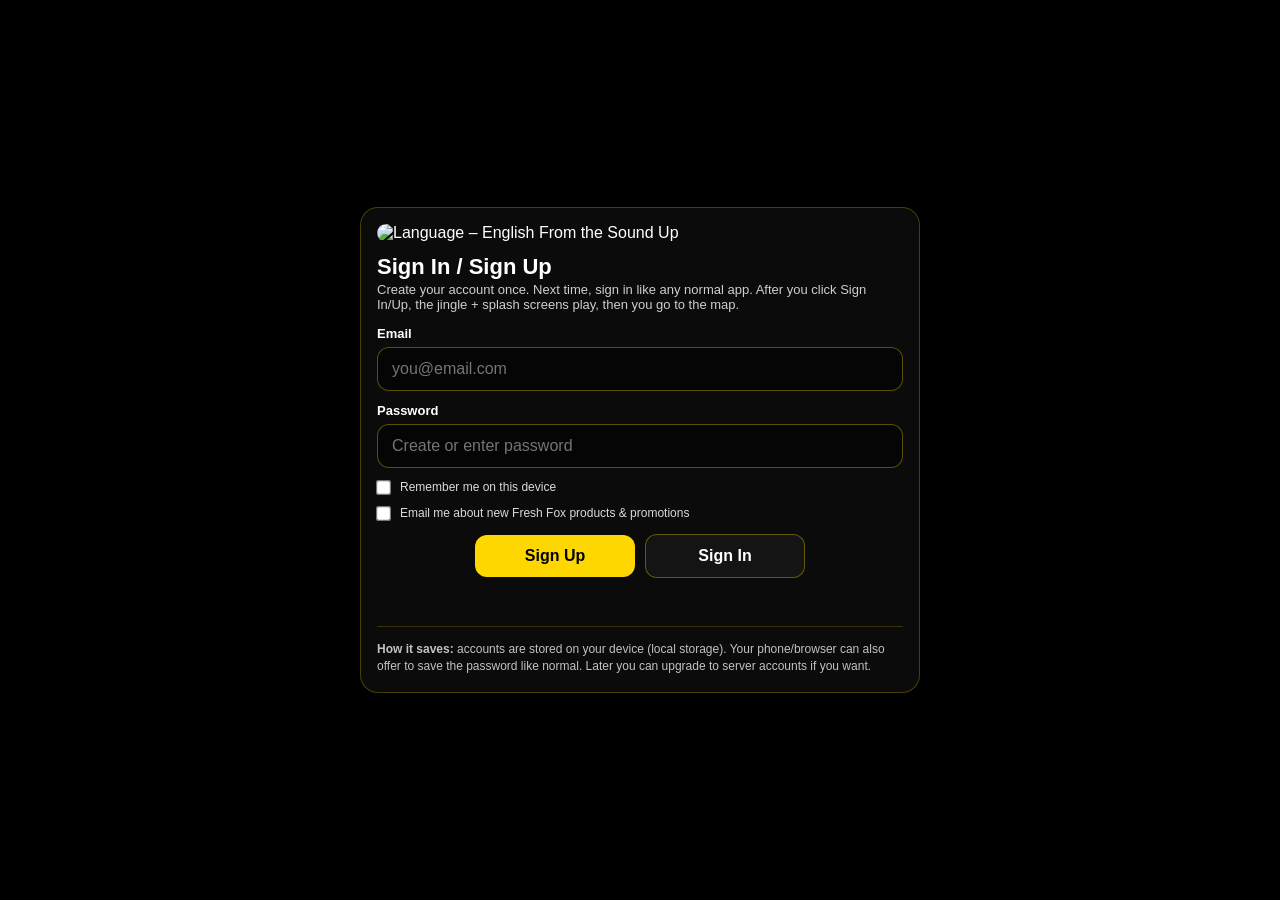
==== index.html @ e06a8e16 "Add files via upload" ====
<!doctype html>
<html lang="en">
<head>
  <meta charset="utf-8">
  <meta name="viewport" content="width=device-width, initial-scale=1">
  <title>Fresh Fox</title>

  <style>
    body{margin:0;background:#000;font-family:Arial,sans-serif}
    /* App frame */
    #appFrame{width:100%;height:100vh;border:0;display:block}

    /* Intro overlay */
    #introOverlay{
      position:fixed;inset:0;background:#000;z-index:9999;
      display:none;align-items:center;justify-content:center;
      overflow:hidden;
    }
    .introInner{
      width:100%;height:100%;
      display:flex;align-items:center;justify-content:center;
      position:relative;
    }
    .introImg{
      max-width:90vw;max-height:90vh;border-radius:18px;
      opacity:0;transform:scale(0.985);
      transition:opacity 700ms ease, transform 700ms ease;
      display:block;
    }
    .show .introImg{opacity:1;transform:scale(1)}
    .fadeOut .introImg{opacity:0;transform:scale(0.985)}

    /* Top-right controls (only during intro) */
    .introControls{
      position:absolute;top:14px;right:14px;
      display:flex;gap:10px;z-index:10000;
    }
    .ctrlBtn{
      padding:10px 14px;border-radius:12px;border:1px solid rgba(255,215,0,.35);
      background:rgba(0,0,0,.5);color:#fff;font-weight:900;
      cursor:pointer;
    }

    /* Small helper text on first frame (optional) */
    .tapHint{
      position:absolute;bottom:18px;left:50%;transform:translateX(-50%);
      color:#ffd700;font-weight:900;letter-spacing:.2px;
      background:rgba(0,0,0,.55);border:1px solid rgba(255,215,0,.25);
      padding:10px 14px;border-radius:14px;
      opacity:.9;
    }
  </style>
</head>
<body>

<!-- Main App (always loads signup first) -->
<iframe
  id="appFrame"
  src="signup.html"
  allow="microphone; camera; autoplay"
  title="Fresh Fox App"
></iframe>

<!-- Intro Overlay (FreshFox splash -> Language splash) -->
<div id="introOverlay">
  <div class="introInner" id="introInner">
    <div class="introControls">
      <button class="ctrlBtn" id="muteBtn" type="button">Mute</button>
      <button class="ctrlBtn" id="skipBtn" type="button">Skip</button>
    </div>

    <img id="introImg" class="introImg" src="" alt="Intro">

    <div class="tapHint" id="tapHint" style="display:none;">
      Intro playing… (Skip if you want)
    </div>
  </div>
</div>

<!-- Jingle lives here so it doesn’t die during transitions -->
<audio id="jingle" preload="auto" playsinline>
  <source src="assets/audio/jingle.mp3" type="audio/mpeg">
</audio>

<script>
(() => {
  // ===== SETTINGS =====
  const FRESHFOX_TIME = 10000;
  const LANGUAGE_TIME = 10000;

  const PATHS = {
    freshfoxImg: "assets/images/branding/freshfox-logo.png",
    languageImg: "assets/images/branding/language-splash.png",
    mapPage: "map.html",
    signupPage: "signup.html"
  };

  // ===== ELEMENTS =====
  const appFrame = document.getElementById("appFrame");
  const overlay = document.getElementById("introOverlay");
  const inner = document.getElementById("introInner");
  const img = document.getElementById("introImg");
  const jingle = document.getElementById("jingle");
  const muteBtn = document.getElementById("muteBtn");
  const skipBtn = document.getElementById("skipBtn");
  const tapHint = document.getElementById("tapHint");

  let timers = [];
  let introRunning = false;

  function clearAllTimers(){
    timers.forEach(t => clearTimeout(t));
    timers = [];
  }

  function setIntroPlayedFlag(){
    localStorage.setItem("ff_intro_played", "1");
  }

  function hasIntroPlayed(){
    return localStorage.getItem("ff_intro_played") === "1";
  }

  function showOverlay(){
    overlay.style.display = "flex";
    tapHint.style.display = "block";
  }
  function hideOverlay(){
    overlay.style.display = "none";
    tapHint.style.display = "none";
  }

  function fadeInImage(src){
    img.src = src;
    inner.classList.remove("fadeOut");
    // force reflow so animation triggers reliably
    void img.offsetWidth;
    inner.classList.add("show");
  }

  function fadeOutImage(){
    inner.classList.add("fadeOut");
    inner.classList.remove("show");
  }

  function stopMusic(){
    try{
      jingle.pause();
      jingle.currentTime = 0;
      jingle.muted = false;
      muteBtn.textContent = "Mute";
    }catch(e){}
  }

  function goToMapAndStopMusic(){
    // Show map inside the iframe
    appFrame.src = PATHS.mapPage;
    // Stop music as soon as map loads
    appFrame.onload = () => {
      stopMusic();
      // clean onload so it doesn't fire again later
      appFrame.onload = null;
    };
    hideOverlay();
    introRunning = false;
  }

  // ===== PUBLIC FUNCTION (called by signup.html) =====
  window.startIntroAndGoToMap = async function(){
    // If intro already played once, go straight to map (no splashes, no music)
    if(hasIntroPlayed()){
      appFrame.src = PATHS.mapPage;
      stopMusic();
      return;
    }

    // Prevent double-runs
    if(introRunning) return;
    introRunning = true;

    // Start jingle (user clicked Sign In/Up in signup.html so this is allowed)
    try{
      jingle.currentTime = 0;
      jingle.volume = 1;
      jingle.muted = false;
      await jingle.play();
    }catch(e){
      // If a browser blocks, intro still runs visually; user can unmute/skip
    }

    // Hide whatever is in iframe while intro shows
    showOverlay();
    fadeInImage(PATHS.freshfoxImg);

    clearAllTimers();

    // After 10s: fade out then switch
    timers.push(setTimeout(() => {
      fadeOutImage();

      timers.push(setTimeout(() => {
        fadeInImage(PATHS.languageImg);

        // After language time: go to map and stop music
        timers.push(setTimeout(() => {
          setIntroPlayedFlag();
          goToMapAndStopMusic();
        }, LANGUAGE_TIME));

      }, 450)); // small gap between fade out/in

    }, FRESHFOX_TIME));
  };

  // ===== INTRO CONTROLS =====
  muteBtn.addEventListener("click", () => {
    try{
      jingle.muted = !jingle.muted;
      muteBtn.textContent = jingle.muted ? "Unmute" : "Mute";
    }catch(e){}
  });

  skipBtn.addEventListener("click", () => {
    // Mark intro as played so it won't run next time
    setIntroPlayedFlag();
    clearAllTimers();
    goToMapAndStopMusic();
  });

})();
</script>

</body>
</html>
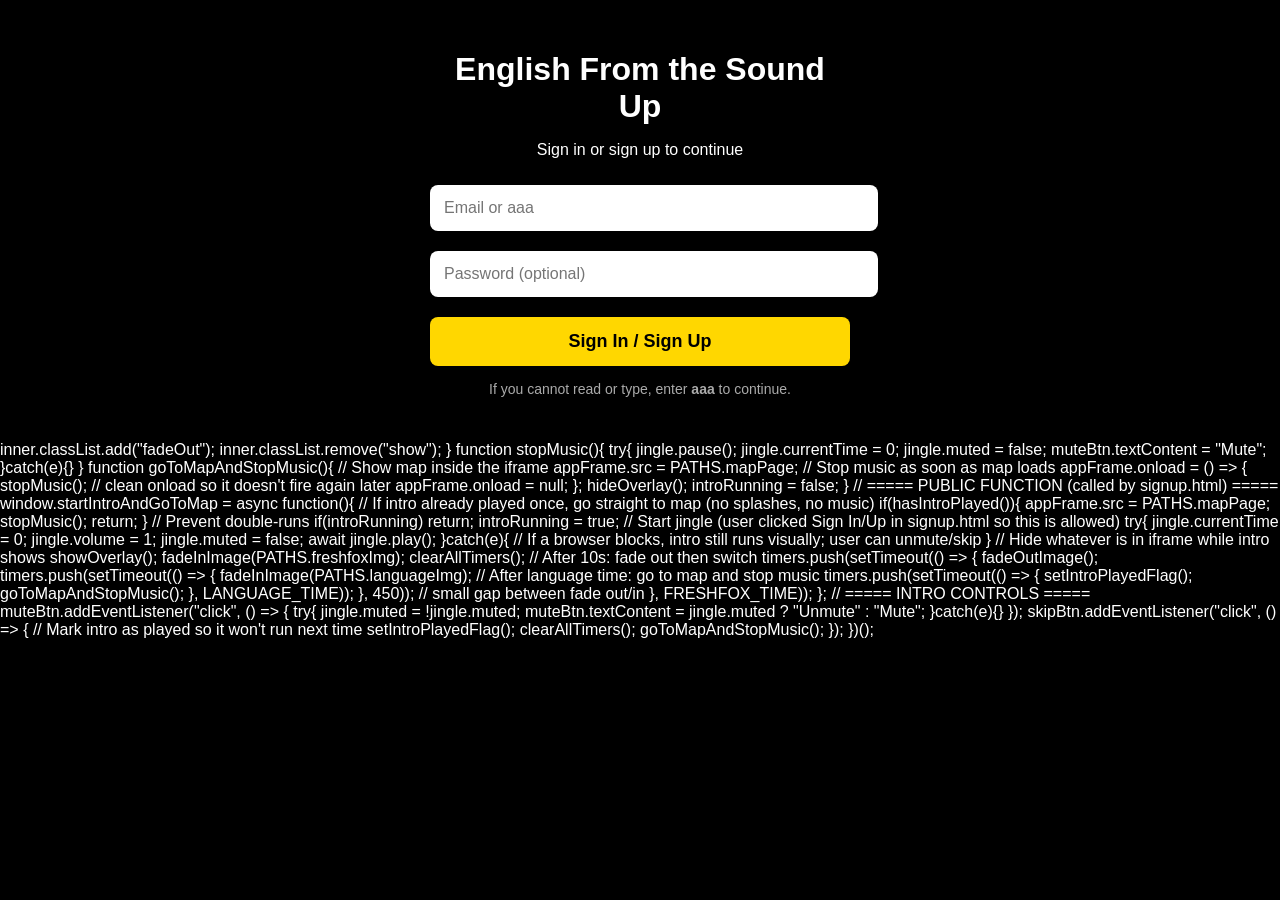
==== commit 6895653f: "Refactor index.html structure and styles" ====
--- a/index.html
+++ b/index.html
@@ -1,145 +1,99 @@
-<!doctype html>
+<!DOCTYPE html>
 <html lang="en">
 <head>
-  <meta charset="utf-8">
-  <meta name="viewport" content="width=device-width, initial-scale=1">
-  <title>Fresh Fox</title>
+<meta charset="UTF-8">
+<meta name="viewport" content="width=device-width, initial-scale=1.0">
+<title>English From the Sound Up</title>
 
-  <style>
-    body{margin:0;background:#000;font-family:Arial,sans-serif}
-    /* App frame */
-    #appFrame{width:100%;height:100vh;border:0;display:block}
+<style>
+body {
+    margin: 0;
+    background: #000;
+    color: #fff;
+    font-family: Arial, sans-serif;
+}
 
-    /* Intro overlay */
-    #introOverlay{
-      position:fixed;inset:0;background:#000;z-index:9999;
-      display:none;align-items:center;justify-content:center;
-      overflow:hidden;
-    }
-    .introInner{
-      width:100%;height:100%;
-      display:flex;align-items:center;justify-content:center;
-      position:relative;
-    }
-    .introImg{
-      max-width:90vw;max-height:90vh;border-radius:18px;
-      opacity:0;transform:scale(0.985);
-      transition:opacity 700ms ease, transform 700ms ease;
-      display:block;
-    }
-    .show .introImg{opacity:1;transform:scale(1)}
-    .fadeOut .introImg{opacity:0;transform:scale(0.985)}
+.container {
+    max-width: 420px;
+    margin: auto;
+    padding: 30px;
+    text-align: center;
+}
 
-    /* Top-right controls (only during intro) */
-    .introControls{
-      position:absolute;top:14px;right:14px;
-      display:flex;gap:10px;z-index:10000;
-    }
-    .ctrlBtn{
-      padding:10px 14px;border-radius:12px;border:1px solid rgba(255,215,0,.35);
-      background:rgba(0,0,0,.5);color:#fff;font-weight:900;
-      cursor:pointer;
+h1 {
+    margin-bottom: 10px;
+}
+
+input {
+    width: 100%;
+    padding: 14px;
+    margin: 10px 0;
+    border-radius: 8px;
+    border: none;
+    font-size: 16px;
+}
+
+button {
+    width: 100%;
+    padding: 14px;
+    margin-top: 10px;
+    font-size: 18px;
+    border-radius: 8px;
+    border: none;
+    background: gold;
+    color: black;
+    font-weight: bold;
+}
+
+.note {
+    margin-top: 15px;
+    font-size: 14px;
+    color: #aaa;
+}
+</style>
+</head>
+
+<body>
+
+<div class="container">
+    <h1>English From the Sound Up</h1>
+    <p>Sign in or sign up to continue</p>
+
+    <input id="email" placeholder="Email or aaa" />
+    <input id="password" type="password" placeholder="Password (optional)" />
+
+    <button onclick="login()">Sign In / Sign Up</button>
+
+    <p class="note">
+        If you cannot read or type, enter <b>aaa</b> to continue.
+    </p>
+</div>
+
+<script>
+function login() {
+    const email = document.getElementById("email").value.trim();
+    const password = document.getElementById("password").value;
+
+    // SPECIAL ACCESS
+    if (email.toLowerCase() === "aaa") {
+        localStorage.setItem("user", "guest");
+        window.location.href = "map.html";
+        return;
     }
 
-    /* Small helper text on first frame (optional) */
-    .tapHint{
-      position:absolute;bottom:18px;left:50%;transform:translateX(-50%);
-      color:#ffd700;font-weight:900;letter-spacing:.2px;
-      background:rgba(0,0,0,.55);border:1px solid rgba(255,215,0,.25);
-      padding:10px 14px;border-radius:14px;
-      opacity:.9;
+    // Normal user
+    if (email.length < 3) {
+        alert("Enter an email or type aaa");
+        return;
     }
-  </style>
-</head>
-<body>
 
-<!-- Main App (always loads signup first) -->
-<iframe
-  id="appFrame"
-  src="signup.html"
-  allow="microphone; camera; autoplay"
-  title="Fresh Fox App"
-></iframe>
+    localStorage.setItem("user", email);
+    window.location.href = "map.html";
+}
+</script>
 
-<!-- Intro Overlay (FreshFox splash -> Language splash) -->
-<div id="introOverlay">
-  <div class="introInner" id="introInner">
-    <div class="introControls">
-      <button class="ctrlBtn" id="muteBtn" type="button">Mute</button>
-      <button class="ctrlBtn" id="skipBtn" type="button">Skip</button>
-    </div>
-
-    <img id="introImg" class="introImg" src="" alt="Intro">
-
-    <div class="tapHint" id="tapHint" style="display:none;">
-      Intro playing… (Skip if you want)
-    </div>
-  </div>
-</div>
-
-<!-- Jingle lives here so it doesn’t die during transitions -->
-<audio id="jingle" preload="auto" playsinline>
-  <source src="assets/audio/jingle.mp3" type="audio/mpeg">
-</audio>
-
-<script>
-(() => {
-  // ===== SETTINGS =====
-  const FRESHFOX_TIME = 10000;
-  const LANGUAGE_TIME = 10000;
-
-  const PATHS = {
-    freshfoxImg: "assets/images/branding/freshfox-logo.png",
-    languageImg: "assets/images/branding/language-splash.png",
-    mapPage: "map.html",
-    signupPage: "signup.html"
-  };
-
-  // ===== ELEMENTS =====
-  const appFrame = document.getElementById("appFrame");
-  const overlay = document.getElementById("introOverlay");
-  const inner = document.getElementById("introInner");
-  const img = document.getElementById("introImg");
-  const jingle = document.getElementById("jingle");
-  const muteBtn = document.getElementById("muteBtn");
-  const skipBtn = document.getElementById("skipBtn");
-  const tapHint = document.getElementById("tapHint");
-
-  let timers = [];
-  let introRunning = false;
-
-  function clearAllTimers(){
-    timers.forEach(t => clearTimeout(t));
-    timers = [];
-  }
-
-  function setIntroPlayedFlag(){
-    localStorage.setItem("ff_intro_played", "1");
-  }
-
-  function hasIntroPlayed(){
-    return localStorage.getItem("ff_intro_played") === "1";
-  }
-
-  function showOverlay(){
-    overlay.style.display = "flex";
-    tapHint.style.display = "block";
-  }
-  function hideOverlay(){
-    overlay.style.display = "none";
-    tapHint.style.display = "none";
-  }
-
-  function fadeInImage(src){
-    img.src = src;
-    inner.classList.remove("fadeOut");
-    // force reflow so animation triggers reliably
-    void img.offsetWidth;
-    inner.classList.add("show");
-  }
-
-  function fadeOutImage(){
-    inner.classList.add("fadeOut");
+</body>
+</html>    inner.classList.add("fadeOut");
     inner.classList.remove("show");
   }
 
@@ -231,4 +185,5 @@
 </script>
 
 </body>
-</html>+
+</html>
